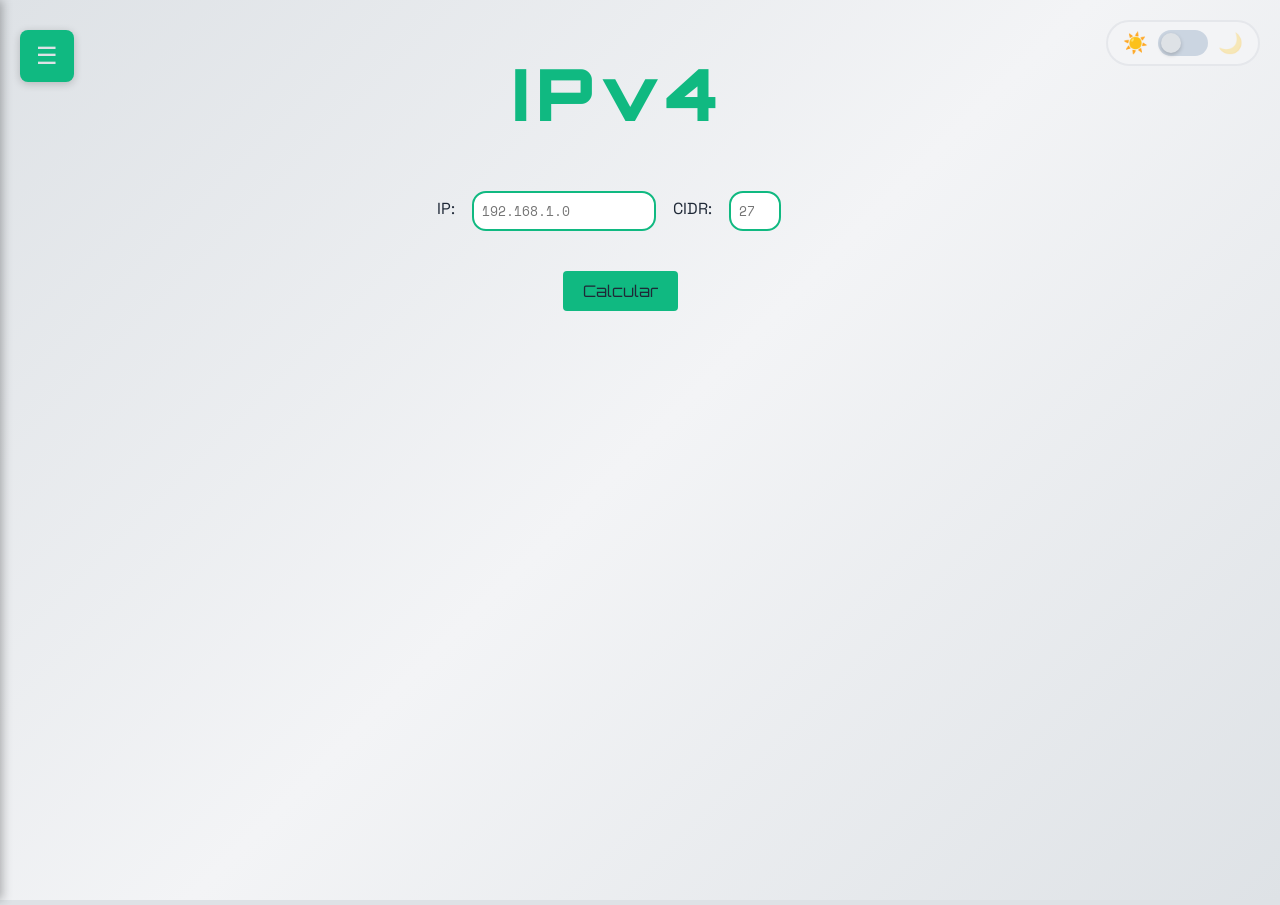
==== index.html @ efe21823 "feat: first commit | origin project" ====
<!DOCTYPE html>
<html lang="pt-BR">

<head>
    <meta charset="UTF-8">
    <meta name="viewport" content="width=device-width, initial-scale=1.0">
    <title>Calc Sub-Redes</title>

    <link rel="stylesheet" href="../css/main_page.css">
    <link rel="stylesheet" href="../css/menu.css">

    <link rel="preconnect" href="https://fonts.googleapis.com">
    <link rel="preconnect" href="https://fonts.gstatic.com" crossorigin>
    <link
        href="https://fonts.googleapis.com/css2?family=Space+Grotesk:wght@400;500;600;700&family=Space+Mono:wght@400;700&display=swap"
        rel="stylesheet">
</head>

<body>

    <button id="menu-toggle" class="menu-toggle">
        <span>☰</span>
    </button>

    <div class="theme-switch-container">
        <span class="theme-icon sun">☀️</span>
        <label class="switch">
            <input type="checkbox" id="theme-toggle">
            <span class="slider"></span>
        </label>
        <span class="theme-icon moon">🌙</span>
    </div>

    <nav id="sidebar" class="sidebar">
        <div class="sidebar-header">
            <h2 class="title-ipv4">
                <span class="ip-octet">CALC</span><span class="ip-dot">.</span><span class="ip-octet">SUB</span><span
                    class="ip-dot">.</span><span class="ip-octet">RE</span><span class="ip-dot">.</span><span
                    class="ip-octet">DES</span>
            </h2>
        </div>
        <ul class="menu-items">
            <li><a href="#" onclick="carregarPagina('calculo')"><span class="diamond"></span> Cálculo</a></li>
            <li><a href="#" onclick="carregarPagina('aprendizado')"><span class="diamond"></span> Aprendizado</a></li>
            <li><a href="#" onclick="carregarPagina('visualizacao')"><span class="diamond"></span> Visualização</a></li>
        </ul>

        <div class="flask-badge">
            <a href="https://flask.palletsprojects.com/" target="_blank" rel="noopener" aria-label="Built with Flask">

                <img src="https://upload.wikimedia.org/wikipedia/commons/3/3c/Flask_logo.svg" alt="Flask Logo">

                <span>Built with Flask</span>
            </a>
        </div>
    </nav>

    <div id="main-container" class="main-container">
        <iframe id="content-frame" src="pages/calculo.html"></iframe>
    </div>


    <script src="js/menu.js"></script>
    <script src="js/theme.js"></script>
</body>

</html>
---- css/main_page.css ----
:root {
    --bg-primary: #dee2e6;
    --bg-secondary: #f3f4f6;
    --title-primary: #ffffff;
    --text-primary: #1f2937;
    --text-secondary: #6b7280;
    --border-color: #e5e7eb;

    --color-accent: #10b981;
    --color-accent-hover: #059669;
    --color-accent-dark: #047857;
}

body {
    display: flex;
    flex-direction: column;
    align-items: center;
    min-height: 100vh;
    font-family: 'Space Grotesk', sans-serif;
    background-color: var(--bg-primary);
    color: var(--text-primary);
    margin: 0;
    padding: 0;
    transition: background-color 0.3s ease, color 0.3s ease;
}

body.dark-mode {
    --bg-primary: #0f172a;
    --bg-secondary: #1e293b;
    --title-primary: #e0e7ff;
    --text-primary: #f1f5f9;
    --text-secondary: #94a3b8;
    --border-color: #334155;
}

h1 {
    color: var(--color-accent);
    padding-right: 40px;
    font-family: 'Space Grotesk', sans-serif;
    font-weight: 700;
}

h2, h3 {
    color: var(--title-primary);
    padding-right: 40px;
    font-family: 'Space Grotesk', sans-serif;
    font-weight: 600;
}

.ip-display,
.result-table td, 
.card-valor,
input[type="text"],
input[type="number"] {
    font-family: 'Space Mono', monospace;
}

.input-dados {
    padding: 8px;
    border: 2px solid var(--color-accent);
    border-radius: 14px;
    margin: 5px;
}

.input-container {
    display: flex;
    flex-direction: row;
    align-items: flex-start;
    margin-bottom: 35px;
    padding-right: 70px;
    justify-content: center;
}

.fade-in-bottom {
	animation: fade-in-bottom 0.6s cubic-bezier(0.390, 0.575, 0.565, 1.000) both;
    text-align: center;
}

@keyframes fade-in-bottom {
  0% {
    transform: translateY(50px);
    opacity: 0;
  }
  100% {
    transform: translateY(0);
    opacity: 1;
  }
}

.ip-flow-background {
    position: fixed;
    top: 0;
    left: 0;
    width: 100%;
    height: 100%;
    z-index: -1;
    overflow: hidden;
    pointer-events: none;
    background: linear-gradient(135deg, var(--bg-primary) 0%, var(--bg-secondary) 50%, var(--bg-primary) 100%);
}

.ip-flutuante {
    position: absolute;
    font-family: 'Space Mono', monospace;
    font-size: 11px;
    color: var(--color-accent);
    opacity: 0;
    white-space: nowrap;
    animation: ip-drift linear infinite;
}

@keyframes ip-drift {
    0% {
        transform: translateX(-100px) rotate(0deg);
        opacity: 0;
    }
    10% {
        opacity: 0.6;
    }
    90% {
        opacity: 0.6;
    }
    100% {
        transform: translateX(calc(100vw + 100px)) rotate(5deg);
        opacity: 0;
    }
}

body.dark-mode .ip-flutuante {
    opacity: 0;
}

body.dark-mode .ip-flutuante {
    color: var(--color-accent);
}

body.dark-mode .ip-flow-background {
    background: linear-gradient(135deg, #0f172a 0%, #1e293b 50%, #0f172a 100%);
}

.title-glow-subtle {
    font-family: 'Orbitron', sans-serif;
    font-size: 72px;
    font-weight: 900;
    color: var(--color-accent);
    letter-spacing: 8px;
    animation: glow-subtle 4s ease-in-out infinite;
}

.visualizacao {
    font-size: 50px;
}

@keyframes glow-subtle {
    0%, 100% {
        text-shadow: 0 0 5px rgba(16, 185, 129, 0.5),
        0 0 10px rgba(16, 185, 129, 0.3);
    }
    50% {
        text-shadow: 0 0 15px rgba(16, 185, 129, 0.8),
        0 0 25px rgba(16, 185, 129, 0.5),
        0 0 35px rgba(16, 185, 129, 0.3);
    }
}

body.dark-mode .title-glow-subtle {
    color: var(--color-accent);
}

.label-container {
    padding: 12px;
}

.calc-button {
    background-color: var(--color-accent);
    color: var(--text-primary);
    padding: 10px 20px;
    margin-right: 40px;
    cursor: pointer;
    border: none;
    border-radius: 4px;
    font-family: 'Orbitron', monospace;
    font-size: 16px;
    transition: transform 0.2s, background-color 0.2s;
}

.calc-button:hover {
    background-color: var(--color-accent-hover);
    transform: scale(1.09);
}

.result-table {
    margin-top: 20px;
    margin-bottom: 20px;
    border-collapse: collapse;
    width: 80%;
    max-width: 600px;
    background-color: #37415137;
    text-align: center;
}

.cards-container {
    display: flex;
    justify-content: center;
    gap: 35px;
    margin: 30px 0;
    flex-wrap: wrap;
}

.card {
    background: linear-gradient(135deg, var(--color-accent) 0%, var(--color-accent-hover) 100%);
    color: var(--bg-primary);
    padding: 20px 30px;
    border-radius: 12px;
    box-shadow: 0 6px 6px rgba(0, 0, 0, 0.1);
    min-width: 200px;
    text-align: center;
    transition: transform 0,2s, box-shadow 0.2s;
    transition: transform 0.2s, background-color 0.2s;
    cursor: pointer;
}

.card:hover {
    transform: translateY(-5px);
    transform: scale(1.09);
    box-shadow: 0 18px 12px rgba(0, 0, 0, 0.2);
}

.card h3 {
    margin: 0 0 10px 0;
    font-size: 16px;
    font-weight: 600;
    text-align: end;
}

.card-valor {
    font-size: 32px;
    font-weight: bold;
    margin: 0;
}

th {
    background-color: var(--color-accent);
    color: var(--bg-primary);
    padding: 10px;
    text-align: center;
}

td {
    padding: 10px;
    border-bottom: 1px solid #4b5563;
}

tr:hover {
    background-color: #4b5563a3;
}

.mensagem-erro {
    display: none;
    background-color: #fee2e2;
    color: #991b1b;
    padding: 12px 20px;
    border-radius: 8px;
    border-left: 4px solid #dc2626;
    margin: 20px 0;
    font-weight: 400;
    max-width: 600px;
    line-height: 1.6;
}

.mensagem-erro strong {
    font-weight: 600;
}

.mensagem-erro em {
    font-style: italic;
    color: #7f1d1d;
}
---- css/menu.css ----
@import url('https://fonts.googleapis.com/css2?family=Orbitron:wght@700&display=swap');

body {
    margin: 0;
    padding: 0;
    overflow-x: hidden;
    font-family: 'Space Grotesk', sans-serif;
    background-color: var(--bg-primary);
    color: var(--text-primary);
    transition: background-color 0.3s ease, color 0.3s ease;
}

.menu-toggle {
    position: fixed;
    top: 30px;
    left: 20px;
    z-index: 1000;
    background-color: var(--color-accent);
    color: var(--bg-primary);
    border: none;
    border-radius: 8px;
    padding: 12px 16px;
    font-size: 24px;
    cursor: pointer;
    transition: background-color 0.3s, transform 0.2s, left 0.3s;
    box-shadow: 0 2px 8px rgba(0, 0, 0, 0.2);
}

.menu-toggle:hover {
    background-color: var(--color-accent-hover);
    transform: scale(1.05);
}

.menu-toggle.inside-menu {
    left: 190px;
    top: 30px;
    animation: rotate-center 0.8s ease-in-out both;
}

.sidebar {
    position: fixed;
    top: 0;
    left: 0;
    width: 250px;
    height: 100vh;
    background: linear-gradient(180deg, var(--text-primary) 0%, #111827 100%);
    color: var(--bg-primary);
    transform: translateX(-250px);
    transition: transform 0.3s ease;
    z-index: 999;
    box-shadow: 2px 0 10px rgba(0, 0, 0, 0.3);
    overflow-y: auto;
}

.sidebar.open {
    transform: translateX(0);
}

.sidebar-header {
    padding: 30px 20px;
    border-bottom: 1px solid #374151;
}

.sidebar-header h2 {
    margin: 0;
    font-size: 24px;
    color: var(--color-accent);
}

.title-ipv4 {
    font-family: 'Orbitron', sans-serif;
    font-size: 28px;
    font-weight: 700;
    color: var(--color-accent);
    letter-spacing: 2px;
    margin: 0;
}

.ip-octet {
    display: inline-block;
    animation: octet-fade 4s ease-in-out infinite;
}

.ip-octet:nth-child(1) {animation-delay: 0s;}
.ip-octet:nth-child(3) {animation-delay: 0.5s;}
.ip-octet:nth-child(5) {animation-delay: 1s;}
.ip-octet:nth-child(7) {animation-delay: 1.5s;}

.ip-dot {
    color: #3b82f6;
    margin: 0 3px;
}

@keyframes octet-fade {
    0%, 100% {
        opacity: 1;
        transform: translateY(0);
    }
    50% {
        opacity: 0.6;
        transform: translateY(-3px);
    }
}

.menu-items {
    list-style: none;
    padding: 0;
    margin: 20px 0;
}

.menu-items li {
    padding: 0;
}

.menu-items a {
    display: block;
    padding: 16px 20px;
    color: var(--border-color);
    text-decoration: none;
    font-size: 16px;
    transition: background-color 0.2s, padding-left 0.2s;
    border-left: 3px solid transparent;
}

.menu-items a:hover {
    background-color: #374151;
    color: #ffffff;
    padding-left: 30px;
    border-left-color: var(--color-accent);
}

.diamond {
    display: inline-block;
    width: 10px;
    height: 10px;
    background: var(--color-accent);
    transform: rotate(45deg);
    transition: all 0.4s cubic-bezier(0.68, -0.55, 0.265, 1.55);
    margin-right: 12px;
    vertical-align: middle;
}

.menu-items li:nth-child(1) .diamond {background: #10b981;}
.menu-items li:nth-child(2) .diamond {background: #3b82f6;}
.menu-items li:nth-child(3) .diamond {background: #f59e0b;}
.menu-items li:nth-child(4) .diamond {background: #8b5cf6;}

.menu-items a:hover .diamond {
    transform: rotate(225deg) scale(1.3);
    filter: brightness(1.3);
    box-shadow: 0 0 12px currentColor;
}

.main-container {
    margin-left: 0;
    transition: margin-left 0.3s ease;
    width: 100%;
    height: 100vh;
}

.main-container.shifted {
    margin-left: 250px;
}

#content-frame {
    width: 100%;
    height: 100%;
    border: none;
}

.theme-switch-container {
    display: flex;
    position: fixed;
    top: 20px;
    right: 20px;
    z-index: 1000;
    align-items: center;
    gap: 10px;
    background: var(--bg-secondary);
    padding: 8px 15px;
    border: 2px solid var(--border-color);
    border-radius: 50px;
    transition: all 0.3s ease;
}

.theme-icon {
    font-size: 20px;
    transition: opacity 0.3s ease;
}

body:not(.dark-mode) .theme-icon.moon {
    opacity: 0.3;
}

body.dark-mode .theme-icon.sun {
    opacity: 0.3;
}

.switch {
    display: inline-block;
    position: relative;
    width: 50px;
    height: 26px;
}

.switch input {
    opacity: 0;
    width: 0;
    height: 0;
}

.slider {
    position: absolute;
    cursor: pointer;
    top: 0;
    left: 0;
    right: 0;
    bottom: 0;
    background-color: #cbd5e1;
    transition: 0.3s;
    border-radius: 34px;
}

.slider:before {
    position: absolute;
    content: "";
    height: 20px;
    width: 20px;
    left: 3px;
    bottom: 3px;
    background-color: var(--bg-primary);
    transition: 0.3s;
    border-radius: 50%;
    box-shadow: 0 2px 4px rgba(0, 0, 0, 0.2);
}

input:checked + .slider {
    background-color: var(--color-accent);
}

input:checked + .slider:before {
    transform: translateX(24px);
}

.slider:hover {
    box-shadow: 0 0 8px rgba(16, 185, 129, 0.3);
}

.flask-badge {
    margin-top: auto; 
    padding: 16px 12px;
}

.flask-badge a {
    display: flex;
    align-items: center;
    gap: 10px;

    padding: 10px 12px;
    border-radius: 10px;

    background: rgba(255, 255, 255, 0.03);
    border: 1px solid rgba(0, 255, 170, 0.25);

    color: #cfeee4;
    font-size: 13px;
    font-weight: 500;
    text-decoration: none;

    transition: all 0.25s ease;
}

.flask-badge a:hover {
    background: rgba(0, 255, 170, 0.08);
    border-color: rgba(0, 255, 170, 0.6);
    color: #ffffff;
}

.flask-badge img {
    width: 38px;
    height: 18px;
    filter: invert(1);
    opacity: 0.85;
}
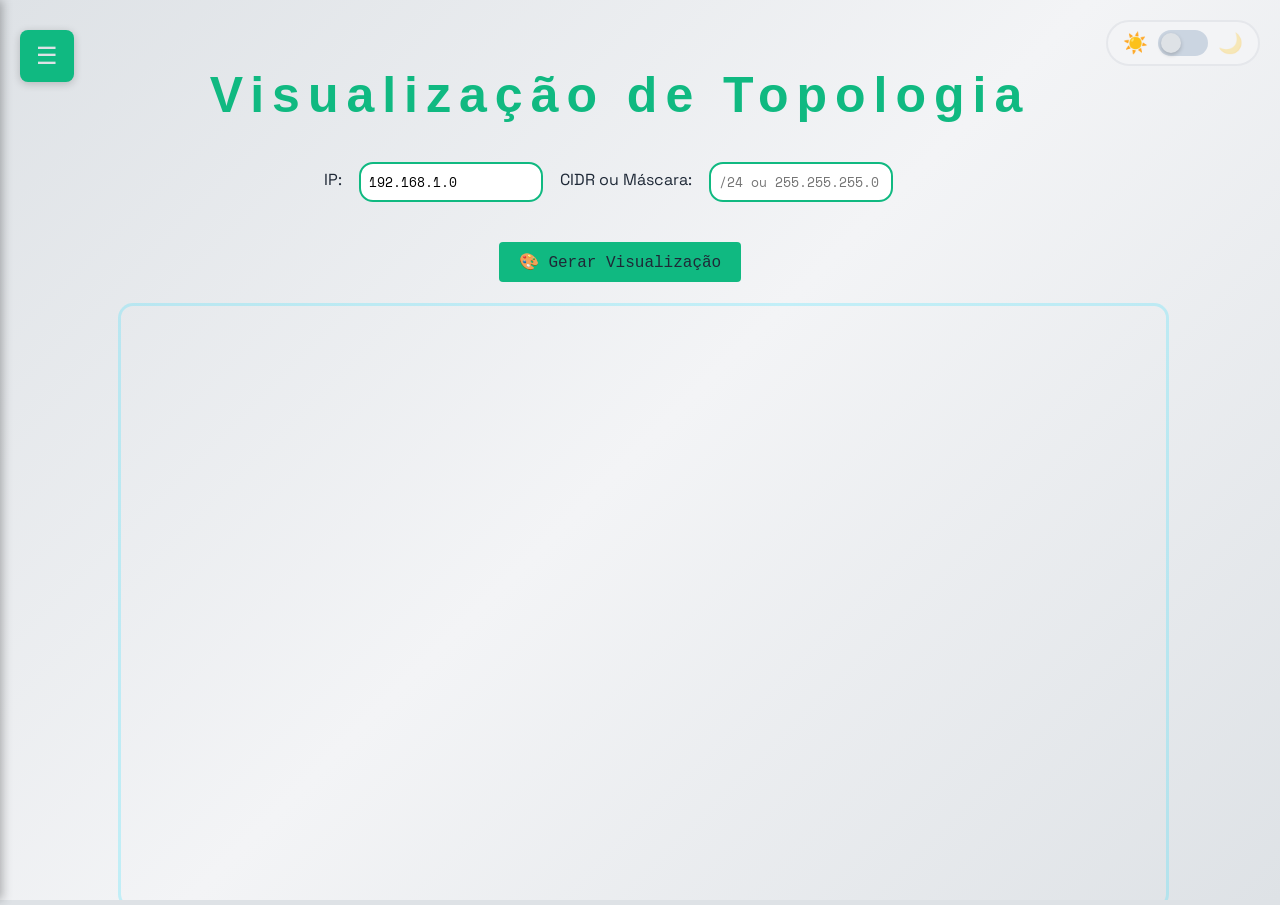
==== commit 718c0138: "refactor: changing the graphic representation to sub-nets" ====
--- a/index.html
+++ b/index.html
@@ -40,9 +40,9 @@
             </h2>
         </div>
         <ul class="menu-items">
+            <li><a href="#" onclick="carregarPagina('visualizacao')"><span class="diamond"></span> Visualização</a></li>
             <li><a href="#" onclick="carregarPagina('calculo')"><span class="diamond"></span> Cálculo</a></li>
             <li><a href="#" onclick="carregarPagina('aprendizado')"><span class="diamond"></span> Aprendizado</a></li>
-            <li><a href="#" onclick="carregarPagina('visualizacao')"><span class="diamond"></span> Visualização</a></li>
         </ul>
 
         <div class="flask-badge">
@@ -56,7 +56,7 @@
     </nav>
 
     <div id="main-container" class="main-container">
-        <iframe id="content-frame" src="pages/calculo.html"></iframe>
+        <iframe id="content-frame" src="pages/visualizacao.html"></iframe>
     </div>
 
 
--- a/css/main_page.css
+++ b/css/main_page.css
@@ -190,13 +190,20 @@
 }
 
 .result-table {
-    margin-top: 20px;
+    margin-top: 20px auto;
     margin-bottom: 20px;
     border-collapse: collapse;
-    width: 80%;
-    max-width: 600px;
+    width: fit-content;
+    max-width: 95%;
+    min-width: 80%;
     background-color: #37415137;
     text-align: center;
+}
+
+.result-table th, .result-table td {
+    white-space: nowrap;
+    border: 1px solid #4a5568;
+    padding: 12px 15px;
 }
 
 .cards-container {
@@ -275,4 +282,54 @@
 .mensagem-erro em {
     font-style: italic;
     color: #7f1d1d;
+}
+
+.result-table td {
+    position: relative;
+    cursor: help; 
+}
+
+.tooltip-text {
+    visibility: hidden;
+    width: 220px;
+    background-color: #333333; 
+    color: #ffffff; 
+    text-align: center;
+    border-radius: 6px;
+    padding: 10px;
+    position: absolute;
+    z-index: 10;
+    bottom: 125%; 
+    left: 50%; 
+    margin-left: -110px;
+    opacity: 0;
+    transition: opacity 0.3s;
+    box-shadow: 0 0 10px rgba(0, 255, 150, 0.2);
+    border: 1px solid #00ff96;
+    font-size: 0.85rem;
+    font-family: 'Space Mono', monospace;
+    pointer-events: none;
+}
+
+.result-table td:hover {
+    box-shadow: inset 0 0 15px rgba(0, 255, 150, 0.3);
+    background-color: rgba(0, 255, 150, 0.05);
+    z-index: 2;
+    border-color: #00ff96;
+}
+
+.tooltip-text::after {
+    content: "";
+    position: absolute;
+    top: 100%;
+    left: 50%;
+    margin-left: -5px;
+    border-width: 5px;
+    border-style: solid;
+    border-color: #333333 transparent transparent transparent;
+}
+
+.result-table td:hover .tooltip-text {
+    visibility: visible;
+    opacity: 1;
 }
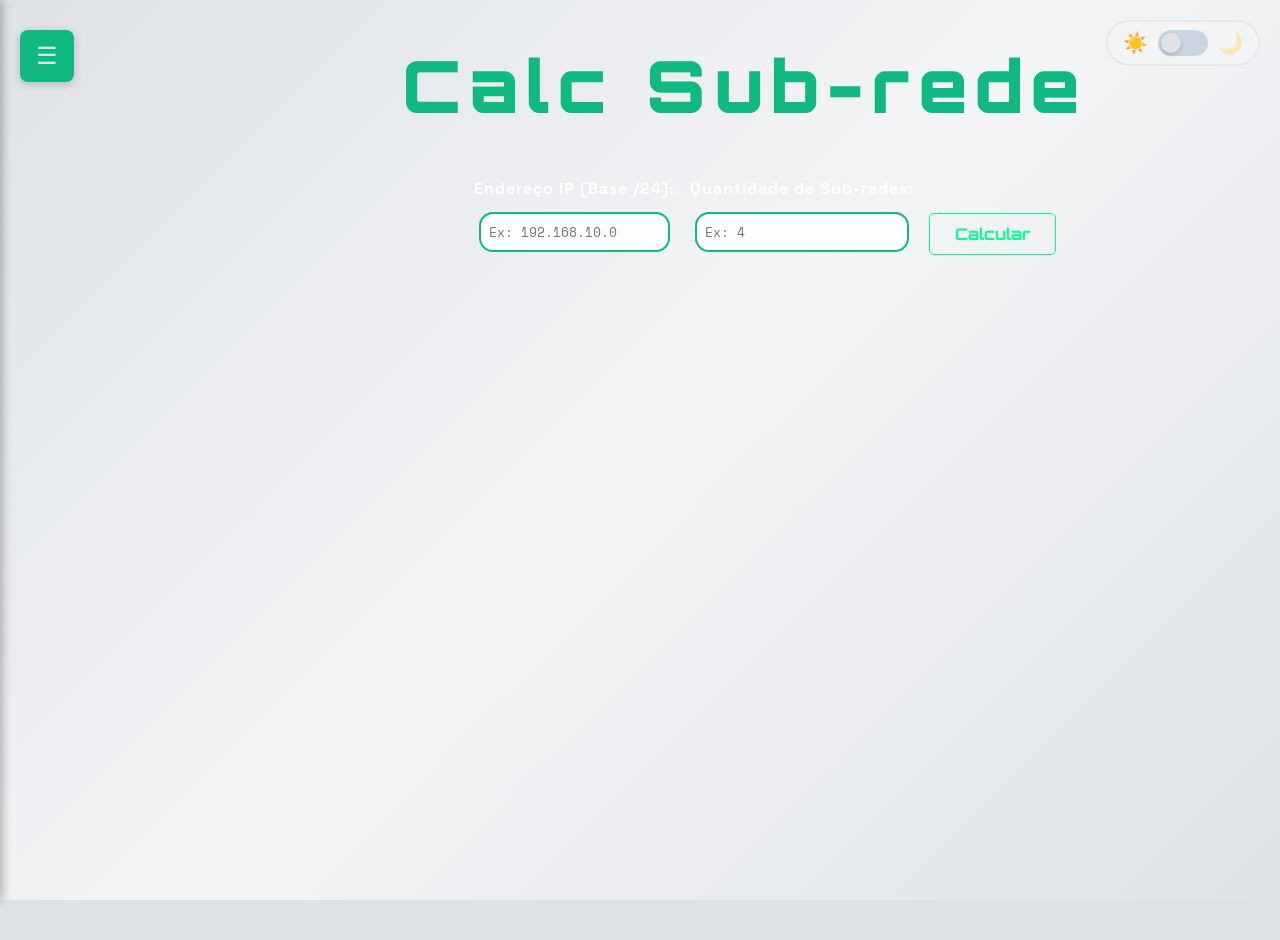
==== commit cf029888: "Finalização do calc-subrede" ====
--- a/index.html
+++ b/index.html
@@ -6,14 +6,30 @@
     <meta name="viewport" content="width=device-width, initial-scale=1.0">
     <title>Calc Sub-Redes</title>
 
-    <link rel="stylesheet" href="../css/main_page.css">
-    <link rel="stylesheet" href="../css/menu.css">
+    <link rel="stylesheet" href="css/main_page.css">
+    <link rel="stylesheet" href="css/menu.css">
 
     <link rel="preconnect" href="https://fonts.googleapis.com">
     <link rel="preconnect" href="https://fonts.gstatic.com" crossorigin>
-    <link
-        href="https://fonts.googleapis.com/css2?family=Space+Grotesk:wght@400;500;600;700&family=Space+Mono:wght@400;700&display=swap"
-        rel="stylesheet">
+    <link href="https://fonts.googleapis.com/css2?family=Space+Grotesk:wght@400;500;600;700&family=Space+Mono:wght@400;700&family=Orbitron:wght@700&display=swap" rel="stylesheet">
+    
+    <style>
+        /* Ajuste do container principal para receber a calculadora */
+        .main-container {
+            padding: 20px;
+            margin-left: 250px; /* Espaço para o menu lateral */
+            transition: margin-left 0.3s;
+            width: calc(100% - 250px);
+        }
+        
+        /* Em telas menores (celular), o menu some e o conteúdo ocupa tudo */
+        @media (max-width: 768px) {
+            .main-container {
+                margin-left: 0;
+                width: 100%;
+            }
+        }
+    </style>
 </head>
 
 <body>
@@ -40,28 +56,68 @@
             </h2>
         </div>
         <ul class="menu-items">
-            <li><a href="#" onclick="carregarPagina('visualizacao')"><span class="diamond"></span> Visualização</a></li>
-            <li><a href="#" onclick="carregarPagina('calculo')"><span class="diamond"></span> Cálculo</a></li>
-            <li><a href="#" onclick="carregarPagina('aprendizado')"><span class="diamond"></span> Aprendizado</a></li>
-        </ul>
+    <li>
+        <a href="index.html" class="active">
+            <span class="diamond"></span> Cálculo
+        </a>
+    </li>
+    
+    <li>
+        <a href="pages/aprendizado.html">
+            <span class="diamond"></span> Aprendizado
+        </a>
+    </li>
+</ul>
 
         <div class="flask-badge">
             <a href="https://flask.palletsprojects.com/" target="_blank" rel="noopener" aria-label="Built with Flask">
-
                 <img src="https://upload.wikimedia.org/wikipedia/commons/3/3c/Flask_logo.svg" alt="Flask Logo">
-
                 <span>Built with Flask</span>
             </a>
         </div>
     </nav>
 
     <div id="main-container" class="main-container">
-        <iframe id="content-frame" src="pages/visualizacao.html"></iframe>
+        
+        <div class="ip-flow-background" id="ipFlowBg"></div>
+
+        <div class="fade-in-bottom">
+            <h1 class="title-glow-subtle" style="text-align: center; margin-top: 20px;">Calc Sub-rede</h1>
+
+            <div class="input-row-container" style="justify-content: center; margin-top: 30px;">
+                <div class="input-group">
+                    <label>Endereço IP (Base /24):</label>
+                    <input class="input-dados" type="text" id="ip" placeholder="Ex: 192.168.10.0" autocomplete="off">
+                </div>
+
+                <div class="input-group">
+                    <label>Quantidade de Sub-redes:</label>
+                    <input class="input-dados" type="number" id="qtd" placeholder="Ex: 4" min="1">
+                </div>
+
+                <button class="calc-button-side" onclick="calcularSubredes()">Calcular</button>
+            </div>
+        </div>
+
+        <div class="mensagem-erro fade-in-bottom" id="mensagem-erro" style="text-align: center; margin: 20px auto;"></div>
+
+        <div id="visualizacao-container" style="display:none; margin-top: 30px;">
+            <h2 style="text-align:center; color:#00ff96; font-family: 'Orbitron', sans-serif; letter-spacing: 2px;">Topologia da Rede</h2>
+            <div id="mynetwork" style="width: 95%; max-width: 1200px; height: 550px; margin: 20px auto; background-color: rgba(255, 255, 255, 0.02); border: 2px solid rgba(0, 217, 255, 0.2); border-radius: 15px;"></div>
+        </div>
+
+        <div id="titulo-tabela-container" style="display:none; text-align:center; margin-top: 40px; margin-bottom: 10px;">
+             <h2 style="color:#00ff96; font-family: 'Orbitron', sans-serif; letter-spacing: 2px;">Tabela de Sub-rede</h2>
+        </div>
+
+        <div id="resultado"></div>
+
     </div>
-
 
     <script src="js/menu.js"></script>
     <script src="js/theme.js"></script>
+    <script type="text/javascript" src="https://unpkg.com/vis-network/standalone/umd/vis-network.min.js"></script>
+    <script src="js/calculo.js"></script>
 </body>
 
 </html>
--- a/css/main_page.css
+++ b/css/main_page.css
@@ -332,4 +332,148 @@
 .result-table td:hover .tooltip-text {
     visibility: visible;
     opacity: 1;
+}
+
+.input-row-container {
+    display: flex;
+    justify-content: center;
+    align-items: flex-end; /* Alinha o botão com a base dos inputs */
+    gap: 15px;
+    margin-bottom: 20px;
+    flex-wrap: wrap;
+}
+
+.input-group {
+    display: flex;
+    flex-direction: column;
+    text-align: left;
+}
+
+.input-group label {
+    margin-bottom: 5px;
+    color: #fff;
+    font-weight: bold;
+}
+
+.calc-button-side {
+    background: transparent;
+    color: #00ff96;
+    border: 1px solid #00ff96;
+    padding: 10px 20px;
+    font-size: 1rem;
+    cursor: pointer;
+    transition: 0.3s;
+    height: 42px; /* Altura para bater com o input */
+    border-radius: 5px;
+}
+
+.calc-button-side:hover {
+    background: #00ff96;
+    color: #000;
+    box-shadow: 0 0 15px #00ff96;
+}
+
+.input-row-container {
+    display: flex;
+    justify-content: center;
+    align-items: flex-end; /* Alinha o botão com a parte de baixo dos inputs */
+    gap: 15px; /* Espaço entre os itens */
+    margin-bottom: 20px;
+    flex-wrap: wrap; /* Permite quebrar linha em celular */
+}
+
+.input-group {
+    display: flex;
+    flex-direction: column;
+    text-align: left;
+}
+
+.input-group label {
+    margin-bottom: 8px;
+    color: #fff;
+    font-weight: bold;
+    font-family: 'Space Grotesk', sans-serif;
+    letter-spacing: 1px;
+}
+
+/* Estilo específico para o botão lateral */
+.calc-button-side {
+    background: transparent;
+    color: #00ff96;
+    border: 1px solid #00ff96;
+    padding: 0 25px; /* Largura interna */
+    font-size: 1rem;
+    font-weight: bold;
+    cursor: pointer;
+    transition: all 0.3s ease;
+    height: 42px; /* Altura fixa para bater exatamente com a altura do input */
+    border-radius: 5px;
+    font-family: 'Orbitron', sans-serif;
+    margin-bottom: 2px; /* Ajuste fino de alinhamento */
+}
+
+.calc-button-side:hover {
+    background: #00ff96;
+    color: #000;
+    box-shadow: 0 0 15px #00ff96;
+    transform: translateY(-2px);
+}
+
+/* Ajuste na Tabela para ficar centralizada e bonita */
+.result-table {
+    margin: 0 auto; /* Centraliza a tabela */
+    border-collapse: collapse;
+    width: 90%;
+    max-width: 1200px;
+    color: #fff;
+    margin-bottom: 50px;
+}
+
+.result-table th {
+    background-color: #00ff96;
+    color: #000;
+    padding: 12px;
+    font-family: 'Space Grotesk', sans-serif;
+}
+
+.result-table td {
+    border: 1px solid #333;
+    padding: 10px;
+    text-align: center;
+    font-family: 'Space Mono', monospace;
+}
+
+.class-info-box {
+    text-align: center;
+    margin: 20px auto;
+    padding: 15px;
+    width: fit-content; 
+    min-width: 200px;
+    background: rgba(0, 255, 150, 0.1);
+    border: 1px solid #00ff96;
+    border-radius: 10px;
+    color: #fff;
+    font-family: 'Orbitron', sans-serif;
+    animation: fadeIn 0.5s ease-in;
+    box-shadow: 0 0 15px rgba(0, 255, 150, 0.1);
+}
+
+.class-info-box strong {
+    color: #00ff96;
+    font-size: 1.2rem;
+}
+.th-link {
+    cursor: pointer;
+    transition: background-color 0.3s, color 0.3s;
+    position: relative;
+}
+
+.th-link:hover {
+    background-color: #00ff96 !important; /* Inverte a cor */
+    color: #000 !important;
+}
+
+.th-link:hover span {
+    display: inline-block;
+    transform: scale(1.2); /* Aumenta o ícone de link levemente */
 }
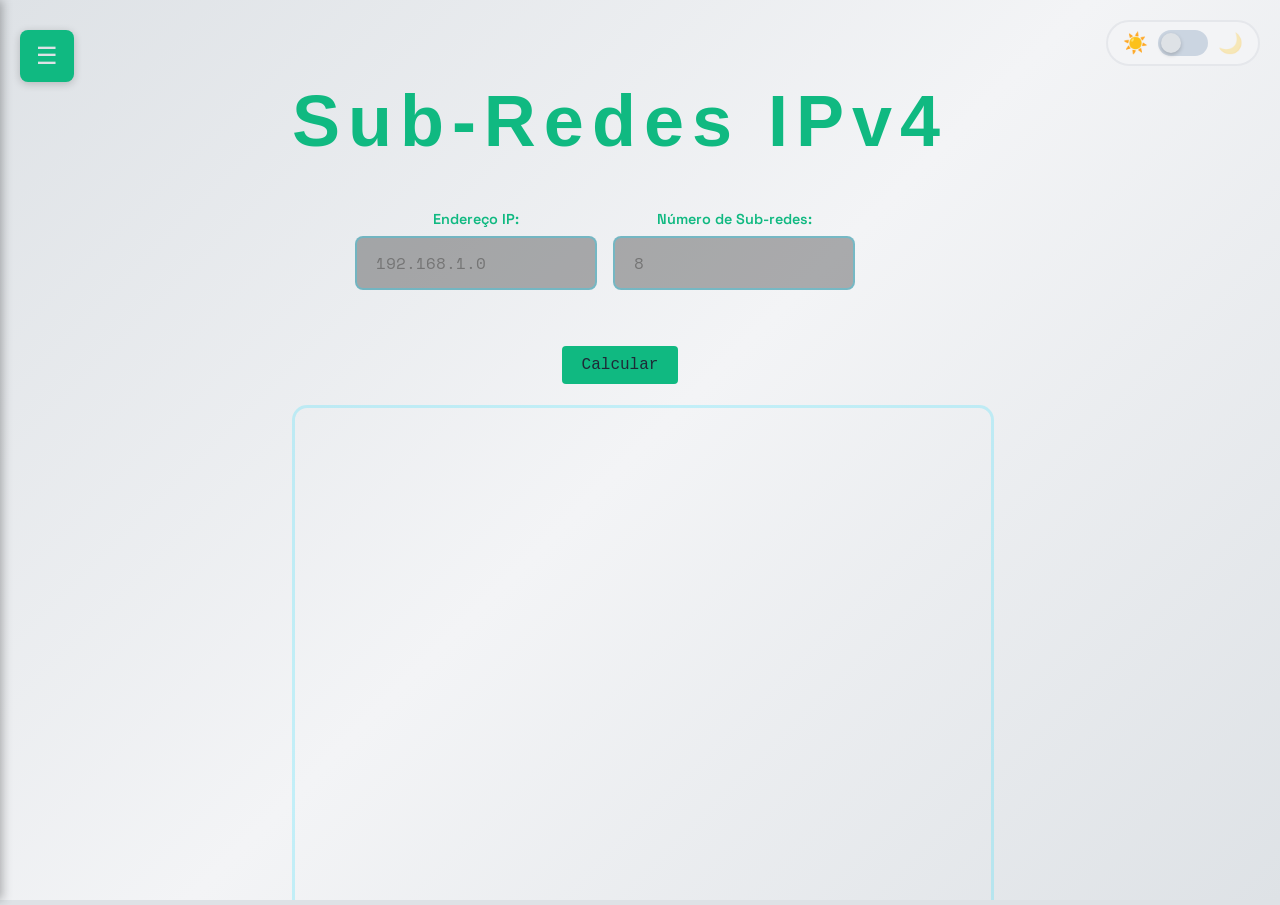
==== commit 46935640: "fix/refactor: Resolving merge conflits and calculator tab" ====
--- a/index.html
+++ b/index.html
@@ -6,30 +6,14 @@
     <meta name="viewport" content="width=device-width, initial-scale=1.0">
     <title>Calc Sub-Redes</title>
 
-    <link rel="stylesheet" href="css/main_page.css">
-    <link rel="stylesheet" href="css/menu.css">
+    <link rel="stylesheet" href="../css/main_page.css">
+    <link rel="stylesheet" href="../css/menu.css">
 
     <link rel="preconnect" href="https://fonts.googleapis.com">
     <link rel="preconnect" href="https://fonts.gstatic.com" crossorigin>
-    <link href="https://fonts.googleapis.com/css2?family=Space+Grotesk:wght@400;500;600;700&family=Space+Mono:wght@400;700&family=Orbitron:wght@700&display=swap" rel="stylesheet">
-    
-    <style>
-        /* Ajuste do container principal para receber a calculadora */
-        .main-container {
-            padding: 20px;
-            margin-left: 250px; /* Espaço para o menu lateral */
-            transition: margin-left 0.3s;
-            width: calc(100% - 250px);
-        }
-        
-        /* Em telas menores (celular), o menu some e o conteúdo ocupa tudo */
-        @media (max-width: 768px) {
-            .main-container {
-                margin-left: 0;
-                width: 100%;
-            }
-        }
-    </style>
+    <link
+        href="https://fonts.googleapis.com/css2?family=Space+Grotesk:wght@400;500;600;700&family=Space+Mono:wght@400;700&display=swap"
+        rel="stylesheet">
 </head>
 
 <body>
@@ -56,68 +40,27 @@
             </h2>
         </div>
         <ul class="menu-items">
-    <li>
-        <a href="index.html" class="active">
-            <span class="diamond"></span> Cálculo
-        </a>
-    </li>
-    
-    <li>
-        <a href="pages/aprendizado.html">
-            <span class="diamond"></span> Aprendizado
-        </a>
-    </li>
-</ul>
+            <li><a href="#" onclick="carregarPagina('sub-redes')"><span class="diamond"></span> Cálculo de Sub-Rede</a></li>
+            <li><a href="#" onclick="carregarPagina('aprendizado')"><span class="diamond"></span> Aprendizado</a></li>
+        </ul>
 
         <div class="flask-badge">
             <a href="https://flask.palletsprojects.com/" target="_blank" rel="noopener" aria-label="Built with Flask">
+
                 <img src="https://upload.wikimedia.org/wikipedia/commons/3/3c/Flask_logo.svg" alt="Flask Logo">
+
                 <span>Built with Flask</span>
             </a>
         </div>
     </nav>
 
     <div id="main-container" class="main-container">
-        
-        <div class="ip-flow-background" id="ipFlowBg"></div>
+        <iframe id="content-frame" src="pages/sub-redes.html"></iframe>
+    </div>
 
-        <div class="fade-in-bottom">
-            <h1 class="title-glow-subtle" style="text-align: center; margin-top: 20px;">Calc Sub-rede</h1>
-
-            <div class="input-row-container" style="justify-content: center; margin-top: 30px;">
-                <div class="input-group">
-                    <label>Endereço IP (Base /24):</label>
-                    <input class="input-dados" type="text" id="ip" placeholder="Ex: 192.168.10.0" autocomplete="off">
-                </div>
-
-                <div class="input-group">
-                    <label>Quantidade de Sub-redes:</label>
-                    <input class="input-dados" type="number" id="qtd" placeholder="Ex: 4" min="1">
-                </div>
-
-                <button class="calc-button-side" onclick="calcularSubredes()">Calcular</button>
-            </div>
-        </div>
-
-        <div class="mensagem-erro fade-in-bottom" id="mensagem-erro" style="text-align: center; margin: 20px auto;"></div>
-
-        <div id="visualizacao-container" style="display:none; margin-top: 30px;">
-            <h2 style="text-align:center; color:#00ff96; font-family: 'Orbitron', sans-serif; letter-spacing: 2px;">Topologia da Rede</h2>
-            <div id="mynetwork" style="width: 95%; max-width: 1200px; height: 550px; margin: 20px auto; background-color: rgba(255, 255, 255, 0.02); border: 2px solid rgba(0, 217, 255, 0.2); border-radius: 15px;"></div>
-        </div>
-
-        <div id="titulo-tabela-container" style="display:none; text-align:center; margin-top: 40px; margin-bottom: 10px;">
-             <h2 style="color:#00ff96; font-family: 'Orbitron', sans-serif; letter-spacing: 2px;">Tabela de Sub-rede</h2>
-        </div>
-
-        <div id="resultado"></div>
-
-    </div>
 
     <script src="js/menu.js"></script>
     <script src="js/theme.js"></script>
-    <script type="text/javascript" src="https://unpkg.com/vis-network/standalone/umd/vis-network.min.js"></script>
-    <script src="js/calculo.js"></script>
 </body>
 
 </html>
--- a/css/main_page.css
+++ b/css/main_page.css
@@ -1,79 +1,82 @@
 :root {
-    --bg-primary: #dee2e6;
-    --bg-secondary: #f3f4f6;
-    --title-primary: #ffffff;
-    --text-primary: #1f2937;
-    --text-secondary: #6b7280;
-    --border-color: #e5e7eb;
-
-    --color-accent: #10b981;
-    --color-accent-hover: #059669;
-    --color-accent-dark: #047857;
+  --bg-primary: #dee2e6;
+  --bg-secondary: #f3f4f6;
+  --title-primary: #ffffff;
+  --text-primary: #1f2937;
+  --text-secondary: #6b7280;
+  --border-color: #e5e7eb;
+
+  --color-accent: #10b981;
+  --color-accent-hover: #059669;
+  --color-accent-dark: #047857;
 }
 
 body {
-    display: flex;
-    flex-direction: column;
-    align-items: center;
-    min-height: 100vh;
-    font-family: 'Space Grotesk', sans-serif;
-    background-color: var(--bg-primary);
-    color: var(--text-primary);
-    margin: 0;
-    padding: 0;
-    transition: background-color 0.3s ease, color 0.3s ease;
+  display: flex;
+  flex-direction: column;
+  align-items: center;
+  min-height: 100vh;
+  font-family: "Space Grotesk", sans-serif;
+  background-color: var(--bg-primary);
+  color: var(--text-primary);
+  margin: 0;
+  padding: 0;
+  transition:
+    background-color 0.3s ease,
+    color 0.3s ease;
 }
 
 body.dark-mode {
-    --bg-primary: #0f172a;
-    --bg-secondary: #1e293b;
-    --title-primary: #e0e7ff;
-    --text-primary: #f1f5f9;
-    --text-secondary: #94a3b8;
-    --border-color: #334155;
+  --bg-primary: #0f172a;
+  --bg-secondary: #1e293b;
+  --title-primary: #e0e7ff;
+  --text-primary: #f1f5f9;
+  --text-secondary: #94a3b8;
+  --border-color: #334155;
 }
 
 h1 {
-    color: var(--color-accent);
-    padding-right: 40px;
-    font-family: 'Space Grotesk', sans-serif;
-    font-weight: 700;
-}
-
-h2, h3 {
-    color: var(--title-primary);
-    padding-right: 40px;
-    font-family: 'Space Grotesk', sans-serif;
-    font-weight: 600;
+  color: var(--color-accent);
+  padding-right: 40px;
+  font-family: "Space Grotesk", sans-serif;
+  font-weight: 700;
+}
+
+h2,
+h3 {
+  color: var(--title-primary);
+  padding-right: 40px;
+  font-family: "Space Grotesk", sans-serif;
+  font-weight: 600;
 }
 
 .ip-display,
-.result-table td, 
+.result-table td,
 .card-valor,
 input[type="text"],
 input[type="number"] {
-    font-family: 'Space Mono', monospace;
+  font-family: "Space Mono", monospace;
 }
 
 .input-dados {
-    padding: 8px;
-    border: 2px solid var(--color-accent);
-    border-radius: 14px;
-    margin: 5px;
+  padding: 8px;
+  border: 2px solid var(--color-accent);
+  border-radius: 14px;
+  margin: 5px;
 }
 
 .input-container {
-    display: flex;
-    flex-direction: row;
-    align-items: flex-start;
-    margin-bottom: 35px;
-    padding-right: 70px;
-    justify-content: center;
+  display: flex;
+  flex-direction: row;
+  align-items: flex-start;
+  margin-bottom: 35px;
+  padding-right: 70px;
+  justify-content: center;
 }
 
 .fade-in-bottom {
-	animation: fade-in-bottom 0.6s cubic-bezier(0.390, 0.575, 0.565, 1.000) both;
-    text-align: center;
+  animation: fade-in-bottom 0.6s cubic-bezier(0.39, 0.575, 0.565, 1) both;
+  text-align: center;
 }
 
 @keyframes fade-in-bottom {
@@ -88,392 +91,412 @@
 }
 
 .ip-flow-background {
-    position: fixed;
-    top: 0;
-    left: 0;
-    width: 100%;
-    height: 100%;
-    z-index: -1;
-    overflow: hidden;
-    pointer-events: none;
-    background: linear-gradient(135deg, var(--bg-primary) 0%, var(--bg-secondary) 50%, var(--bg-primary) 100%);
+  position: fixed;
+  top: 0;
+  left: 0;
+  width: 100%;
+  height: 100%;
+  z-index: -1;
+  overflow: hidden;
+  pointer-events: none;
+  background: linear-gradient(
+    135deg,
+    var(--bg-primary) 0%,
+    var(--bg-secondary) 50%,
+    var(--bg-primary) 100%
+  );
 }
 
 .ip-flutuante {
-    position: absolute;
-    font-family: 'Space Mono', monospace;
-    font-size: 11px;
-    color: var(--color-accent);
+  position: absolute;
+  font-family: "Space Mono", monospace;
+  font-size: 11px;
+  color: var(--color-accent);
+  opacity: 0;
+  white-space: nowrap;
+  animation: ip-drift linear infinite;
+}
+
+@keyframes ip-drift {
+  0% {
+    transform: translateX(-100px) rotate(0deg);
     opacity: 0;
-    white-space: nowrap;
-    animation: ip-drift linear infinite;
-}
-
-@keyframes ip-drift {
-    0% {
-        transform: translateX(-100px) rotate(0deg);
-        opacity: 0;
-    }
-    10% {
-        opacity: 0.6;
-    }
-    90% {
-        opacity: 0.6;
-    }
-    100% {
-        transform: translateX(calc(100vw + 100px)) rotate(5deg);
-        opacity: 0;
-    }
+  }
+  10% {
+    opacity: 0.6;
+  }
+  90% {
+    opacity: 0.6;
+  }
+  100% {
+    transform: translateX(calc(100vw + 100px)) rotate(5deg);
+    opacity: 0;
+  }
 }
 
 body.dark-mode .ip-flutuante {
-    opacity: 0;
+  opacity: 0;
 }
 
 body.dark-mode .ip-flutuante {
-    color: var(--color-accent);
+  color: var(--color-accent);
 }
 
 body.dark-mode .ip-flow-background {
-    background: linear-gradient(135deg, #0f172a 0%, #1e293b 50%, #0f172a 100%);
+  background: linear-gradient(135deg, #0f172a 0%, #1e293b 50%, #0f172a 100%);
 }
 
 .title-glow-subtle {
-    font-family: 'Orbitron', sans-serif;
-    font-size: 72px;
-    font-weight: 900;
-    color: var(--color-accent);
-    letter-spacing: 8px;
-    animation: glow-subtle 4s ease-in-out infinite;
+  font-family: "Orbitron", sans-serif;
+  font-size: 72px;
+  font-weight: 900;
+  color: var(--color-accent);
+  letter-spacing: 8px;
+  animation: glow-subtle 4s ease-in-out infinite;
 }
 
 .visualizacao {
-    font-size: 50px;
+  font-size: 50px;
 }
 
 @keyframes glow-subtle {
-    0%, 100% {
-        text-shadow: 0 0 5px rgba(16, 185, 129, 0.5),
-        0 0 10px rgba(16, 185, 129, 0.3);
-    }
-    50% {
-        text-shadow: 0 0 15px rgba(16, 185, 129, 0.8),
-        0 0 25px rgba(16, 185, 129, 0.5),
-        0 0 35px rgba(16, 185, 129, 0.3);
-    }
+  0%,
+  100% {
+    text-shadow:
+      0 0 5px rgba(16, 185, 129, 0.5),
+      0 0 10px rgba(16, 185, 129, 0.3);
+  }
+  50% {
+    text-shadow:
+      0 0 15px rgba(16, 185, 129, 0.8),
+      0 0 25px rgba(16, 185, 129, 0.5),
+      0 0 35px rgba(16, 185, 129, 0.3);
+  }
 }
 
 body.dark-mode .title-glow-subtle {
-    color: var(--color-accent);
+  color: var(--color-accent);
 }
 
 .label-container {
-    padding: 12px;
+  padding: 12px;
 }
 
 .calc-button {
-    background-color: var(--color-accent);
-    color: var(--text-primary);
-    padding: 10px 20px;
-    margin-right: 40px;
-    cursor: pointer;
-    border: none;
-    border-radius: 4px;
-    font-family: 'Orbitron', monospace;
-    font-size: 16px;
-    transition: transform 0.2s, background-color 0.2s;
+  background-color: var(--color-accent);
+  color: var(--text-primary);
+  padding: 10px 20px;
+  margin-right: 40px;
+  cursor: pointer;
+  border: none;
+  border-radius: 4px;
+  font-family: "Orbitron", monospace;
+  font-size: 16px;
+  transition:
+    transform 0.2s,
+    background-color 0.2s;
 }
 
 .calc-button:hover {
-    background-color: var(--color-accent-hover);
-    transform: scale(1.09);
+  background-color: var(--color-accent-hover);
+  transform: scale(1.09);
 }
 
 .result-table {
-    margin-top: 20px auto;
-    margin-bottom: 20px;
-    border-collapse: collapse;
-    width: fit-content;
-    max-width: 95%;
-    min-width: 80%;
-    background-color: #37415137;
-    text-align: center;
-}
-
-.result-table th, .result-table td {
-    white-space: nowrap;
-    border: 1px solid #4a5568;
-    padding: 12px 15px;
+  margin-top: 20px auto;
+  margin-bottom: 20px;
+  border-collapse: collapse;
+  width: fit-content;
+  max-width: 95%;
+  min-width: 80%;
+  background-color: #37415137;
+  text-align: center;
+}
+
+.result-table th,
+.result-table td {
+  white-space: nowrap;
+  border: 1px solid #4a5568;
+  padding: 12px 15px;
 }
 
 .cards-container {
-    display: flex;
-    justify-content: center;
-    gap: 35px;
-    margin: 30px 0;
-    flex-wrap: wrap;
+  display: flex;
+  justify-content: center;
+  gap: 35px;
+  margin: 30px 0;
+  flex-wrap: wrap;
 }
 
 .card {
-    background: linear-gradient(135deg, var(--color-accent) 0%, var(--color-accent-hover) 100%);
-    color: var(--bg-primary);
-    padding: 20px 30px;
-    border-radius: 12px;
-    box-shadow: 0 6px 6px rgba(0, 0, 0, 0.1);
-    min-width: 200px;
-    text-align: center;
-    transition: transform 0,2s, box-shadow 0.2s;
-    transition: transform 0.2s, background-color 0.2s;
-    cursor: pointer;
+  background: linear-gradient(
+    135deg,
+    var(--color-accent) 0%,
+    var(--color-accent-hover) 100%
+  );
+  color: var(--bg-primary);
+  padding: 20px 30px;
+  border-radius: 12px;
+  box-shadow: 0 6px 6px rgba(0, 0, 0, 0.1);
+  min-width: 200px;
+  text-align: center;
+  transition:
+    transform 0,
+    2s,
+    box-shadow 0.2s;
+  transition:
+    transform 0.2s,
+    background-color 0.2s;
+  cursor: pointer;
 }
 
 .card:hover {
-    transform: translateY(-5px);
-    transform: scale(1.09);
-    box-shadow: 0 18px 12px rgba(0, 0, 0, 0.2);
+  transform: translateY(-5px);
+  transform: scale(1.09);
+  box-shadow: 0 18px 12px rgba(0, 0, 0, 0.2);
 }
 
 .card h3 {
-    margin: 0 0 10px 0;
-    font-size: 16px;
-    font-weight: 600;
-    text-align: end;
+  margin: 0 0 10px 0;
+  font-size: 16px;
+  font-weight: 600;
+  text-align: end;
 }
 
 .card-valor {
-    font-size: 32px;
-    font-weight: bold;
-    margin: 0;
+  font-size: 32px;
+  font-weight: bold;
+  margin: 0;
 }
 
 th {
-    background-color: var(--color-accent);
-    color: var(--bg-primary);
-    padding: 10px;
-    text-align: center;
+  background-color: var(--color-accent);
+  color: var(--bg-primary);
+  padding: 10px;
+  text-align: center;
 }
 
 td {
-    padding: 10px;
-    border-bottom: 1px solid #4b5563;
+  padding: 10px;
+  border-bottom: 1px solid #4b5563;
 }
 
 tr:hover {
-    background-color: #4b5563a3;
+  background-color: #4b5563a3;
 }
 
 .mensagem-erro {
-    display: none;
-    background-color: #fee2e2;
-    color: #991b1b;
-    padding: 12px 20px;
-    border-radius: 8px;
-    border-left: 4px solid #dc2626;
-    margin: 20px 0;
-    font-weight: 400;
-    max-width: 600px;
-    line-height: 1.6;
+  display: none;
+  background-color: #fee2e2;
+  color: #991b1b;
+  padding: 12px 20px;
+  border-radius: 8px;
+  border-left: 4px solid #dc2626;
+  margin: 20px 0;
+  font-weight: 400;
+  max-width: 600px;
+  line-height: 1.6;
 }
 
 .mensagem-erro strong {
-    font-weight: 600;
+  font-weight: 600;
 }
 
 .mensagem-erro em {
-    font-style: italic;
-    color: #7f1d1d;
+  font-style: italic;
+  color: #7f1d1d;
 }
 
 .result-table td {
-    position: relative;
-    cursor: help; 
+  position: relative;
+  cursor: help;
 }
 
 .tooltip-text {
-    visibility: hidden;
-    width: 220px;
-    background-color: #333333; 
-    color: #ffffff; 
-    text-align: center;
-    border-radius: 6px;
-    padding: 10px;
-    position: absolute;
-    z-index: 10;
-    bottom: 125%; 
-    left: 50%; 
-    margin-left: -110px;
-    opacity: 0;
-    transition: opacity 0.3s;
-    box-shadow: 0 0 10px rgba(0, 255, 150, 0.2);
-    border: 1px solid #00ff96;
-    font-size: 0.85rem;
-    font-family: 'Space Mono', monospace;
-    pointer-events: none;
+  visibility: hidden;
+  width: 220px;
+  background-color: #333333;
+  color: #ffffff;
+  text-align: center;
+  border-radius: 6px;
+  padding: 10px;
+  position: absolute;
+  z-index: 10;
+  bottom: 125%;
+  left: 50%;
+  margin-left: -110px;
+  opacity: 0;
+  transition: opacity 0.3s;
+  box-shadow: 0 0 10px rgba(0, 255, 150, 0.2);
+  border: 1px solid #00ff96;
+  font-size: 0.85rem;
+  font-family: "Space Mono", monospace;
+  pointer-events: none;
 }
 
 .result-table td:hover {
-    box-shadow: inset 0 0 15px rgba(0, 255, 150, 0.3);
-    background-color: rgba(0, 255, 150, 0.05);
-    z-index: 2;
-    border-color: #00ff96;
+  box-shadow: inset 0 0 15px rgba(0, 255, 150, 0.3);
+  background-color: rgba(0, 255, 150, 0.05);
+  z-index: 2;
+  border-color: #00ff96;
 }
 
 .tooltip-text::after {
-    content: "";
-    position: absolute;
-    top: 100%;
-    left: 50%;
-    margin-left: -5px;
-    border-width: 5px;
-    border-style: solid;
-    border-color: #333333 transparent transparent transparent;
+  content: "";
+  position: absolute;
+  top: 100%;
+  left: 50%;
+  margin-left: -5px;
+  border-width: 5px;
+  border-style: solid;
+  border-color: #333333 transparent transparent transparent;
 }
 
 .result-table td:hover .tooltip-text {
-    visibility: visible;
-    opacity: 1;
-}
-
-.input-row-container {
-    display: flex;
-    justify-content: center;
-    align-items: flex-end; /* Alinha o botão com a base dos inputs */
-    gap: 15px;
-    margin-bottom: 20px;
-    flex-wrap: wrap;
-}
-
-.input-group {
-    display: flex;
-    flex-direction: column;
-    text-align: left;
-}
-
-.input-group label {
-    margin-bottom: 5px;
-    color: #fff;
-    font-weight: bold;
-}
-
-.calc-button-side {
-    background: transparent;
-    color: #00ff96;
-    border: 1px solid #00ff96;
-    padding: 10px 20px;
-    font-size: 1rem;
-    cursor: pointer;
-    transition: 0.3s;
-    height: 42px; /* Altura para bater com o input */
-    border-radius: 5px;
-}
-
-.calc-button-side:hover {
-    background: #00ff96;
-    color: #000;
-    box-shadow: 0 0 15px #00ff96;
-}
-
-.input-row-container {
-    display: flex;
-    justify-content: center;
-    align-items: flex-end; /* Alinha o botão com a parte de baixo dos inputs */
-    gap: 15px; /* Espaço entre os itens */
-    margin-bottom: 20px;
-    flex-wrap: wrap; /* Permite quebrar linha em celular */
-}
-
-.input-group {
-    display: flex;
-    flex-direction: column;
-    text-align: left;
-}
-
-.input-group label {
-    margin-bottom: 8px;
-    color: #fff;
-    font-weight: bold;
-    font-family: 'Space Grotesk', sans-serif;
-    letter-spacing: 1px;
-}
-
-/* Estilo específico para o botão lateral */
-.calc-button-side {
-    background: transparent;
-    color: #00ff96;
-    border: 1px solid #00ff96;
-    padding: 0 25px; /* Largura interna */
-    font-size: 1rem;
-    font-weight: bold;
-    cursor: pointer;
-    transition: all 0.3s ease;
-    height: 42px; /* Altura fixa para bater exatamente com a altura do input */
-    border-radius: 5px;
-    font-family: 'Orbitron', sans-serif;
-    margin-bottom: 2px; /* Ajuste fino de alinhamento */
-}
-
-.calc-button-side:hover {
-    background: #00ff96;
-    color: #000;
-    box-shadow: 0 0 15px #00ff96;
-    transform: translateY(-2px);
-}
-
-/* Ajuste na Tabela para ficar centralizada e bonita */
-.result-table {
-    margin: 0 auto; /* Centraliza a tabela */
-    border-collapse: collapse;
-    width: 90%;
-    max-width: 1200px;
-    color: #fff;
-    margin-bottom: 50px;
-}
-
-.result-table th {
-    background-color: #00ff96;
-    color: #000;
-    padding: 12px;
-    font-family: 'Space Grotesk', sans-serif;
-}
-
-.result-table td {
-    border: 1px solid #333;
-    padding: 10px;
-    text-align: center;
-    font-family: 'Space Mono', monospace;
-}
-
-.class-info-box {
-    text-align: center;
-    margin: 20px auto;
-    padding: 15px;
-    width: fit-content; 
-    min-width: 200px;
-    background: rgba(0, 255, 150, 0.1);
-    border: 1px solid #00ff96;
-    border-radius: 10px;
-    color: #fff;
-    font-family: 'Orbitron', sans-serif;
-    animation: fadeIn 0.5s ease-in;
-    box-shadow: 0 0 15px rgba(0, 255, 150, 0.1);
-}
-
-.class-info-box strong {
-    color: #00ff96;
-    font-size: 1.2rem;
-}
-.th-link {
-    cursor: pointer;
-    transition: background-color 0.3s, color 0.3s;
-    position: relative;
-}
-
-.th-link:hover {
-    background-color: #00ff96 !important; /* Inverte a cor */
-    color: #000 !important;
-}
-
-.th-link:hover span {
-    display: inline-block;
-    transform: scale(1.2); /* Aumenta o ícone de link levemente */
+  visibility: visible;
+  opacity: 1;
+}
+
+.section-divider {
+  width: 100%;
+  height: 2px;
+  background: linear-gradient(
+    90deg,
+    transparent,
+    var(--color-accent, #10b981) 20%,
+    var(--color-accent, #10b981) 80%,
+    transparent
+  );
+  margin: 3rem 0;
+}
+
+.tabela-subredes {
+  margin: 2rem auto;
+  border-collapse: collapse;
+  width: fit-content;
+  max-width: 95%;
+  min-width: 80%;
+  background-color: #37415137;
+  text-align: center;
+}
+
+.tabela-subredes th {
+  background-color: var(--color-accent);
+  color: var(--bg-primary);
+  padding: 12px 15px;
+  text-align: center;
+  font-weight: 600;
+  font-size: 0.95rem;
+  white-space: nowrap;
+  border: 1px solid #4a5568;
+}
+
+.tabela-subredes td {
+  padding: 12px 15px;
+  color: var(--text-primary);
+  border: 1px solid #4a5568;
+  white-space: nowrap;
+  font-family: "Space Mono", monospace;
+}
+
+.tabela-subredes tbody tr:hover {
+  background-color: #4b5563a3;
+  transition: background 0.2s;
+}
+
+.tabela-subredes tbody tr:nth-child(odd) {
+  background: rgba(0, 0, 0, 0.1);
+}
+
+.section-title {
+  text-align: center;
+  font-size: 1.8rem;
+  color: var(--color-accent, #00d9ff);
+  margin: 2rem 0 1rem;
+  font-weight: 600;
+}
+
+.input-subredes {
+  display: flex;
+  gap: 1rem;
+  align-items: flex-end;
+  justify-content: center;
+  flex-wrap: wrap;
+}
+
+.input-group-inline {
+  display: flex;
+  flex-direction: column;
+  gap: 0.5rem;
+}
+
+.input-group-inline label {
+  color: var(--color-accent, #00d9ff);
+  font-weight: 600;
+  font-size: 0.9rem;
+}
+
+.input-group-inline input {
+  padding: 0.8rem 1.2rem;
+  border: 2px solid rgba(0, 217, 255, 0.3);
+  border-radius: 8px;
+  background: rgba(0, 0, 0, 0.3);
+  color: #ffffff;
+  font-size: 1rem;
+  width: 200px;
+}
+
+.input-group-inline input:focus {
+  outline: none;
+  border-color: var(--color-accent, #00d9ff);
+  box-shadow: 0 0 10px rgba(0, 217, 255, 0.3);
+}
+
+#tabela-container {
+  display: none;
+  animation: fadeIn 0.5s ease-in;
+}
+
+#tabela-container.active {
+  display: block;
+}
+
+
+/* ESTILOS DA PÁGINA DE SUB-REDES */
+
+.input-subredes {
+  display: flex;
+  gap: 1rem;
+  align-items: flex-end;
+  justify-content: center;
+  flex-wrap: wrap;
+}
+
+.input-group-inline {
+  display: flex;
+  flex-direction: column;
+  gap: 0.5rem;
+}
+
+.input-group-inline label {
+  color: var(--color-accent);
+  font-weight: 600;
+  font-size: 0.9rem;
+}
+
+.input-group-inline input {
+  padding: 0.8rem 1.2rem;
+  border: 2px solid rgba(16, 185, 129, 0.3);
+  border-radius: 8px;
+  background: rgba(0, 0, 0, 0.3);
+  color: var(--text-primary);
+  font-size: 1rem;
+  width: 200px;
+  font-family: "Space Mono", monospace;
+}
+
+.input-group-inline input:focus {
+  outline: none;
+  border-color: var(--color-accent);
+  box-shadow: 0 0 10px rgba(16, 185, 129, 0.3);
 }
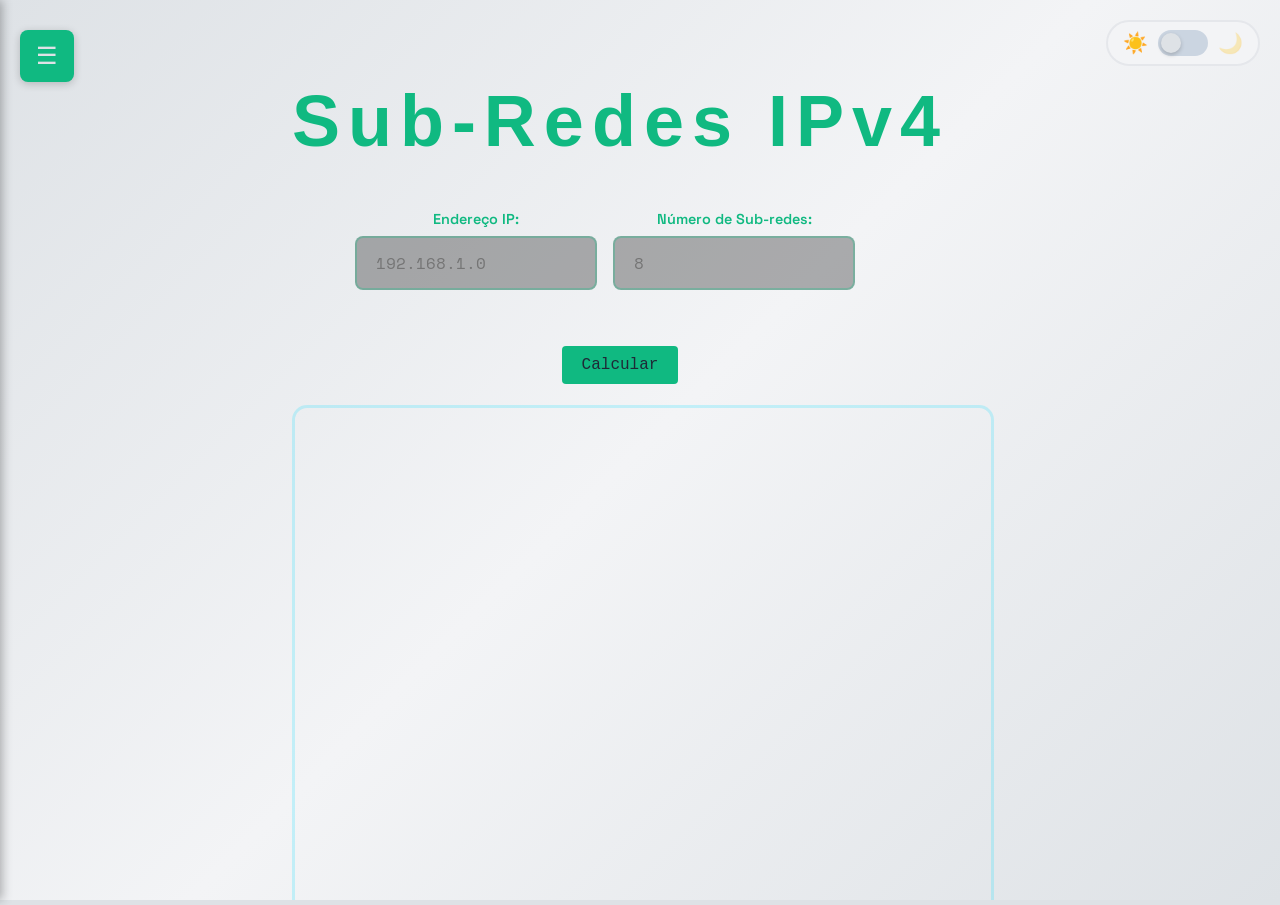
==== commit bedc56e4: "feat: adding question mark icon to redirection to learning tab" ====
--- a/index.html
+++ b/index.html
@@ -9,6 +9,7 @@
     <link rel="stylesheet" href="../css/main_page.css">
     <link rel="stylesheet" href="../css/menu.css">
 
+    <link rel="icon" type="image/svg+xml" href="assets/pics/logo-32x32.png">
     <link rel="preconnect" href="https://fonts.googleapis.com">
     <link rel="preconnect" href="https://fonts.gstatic.com" crossorigin>
     <link
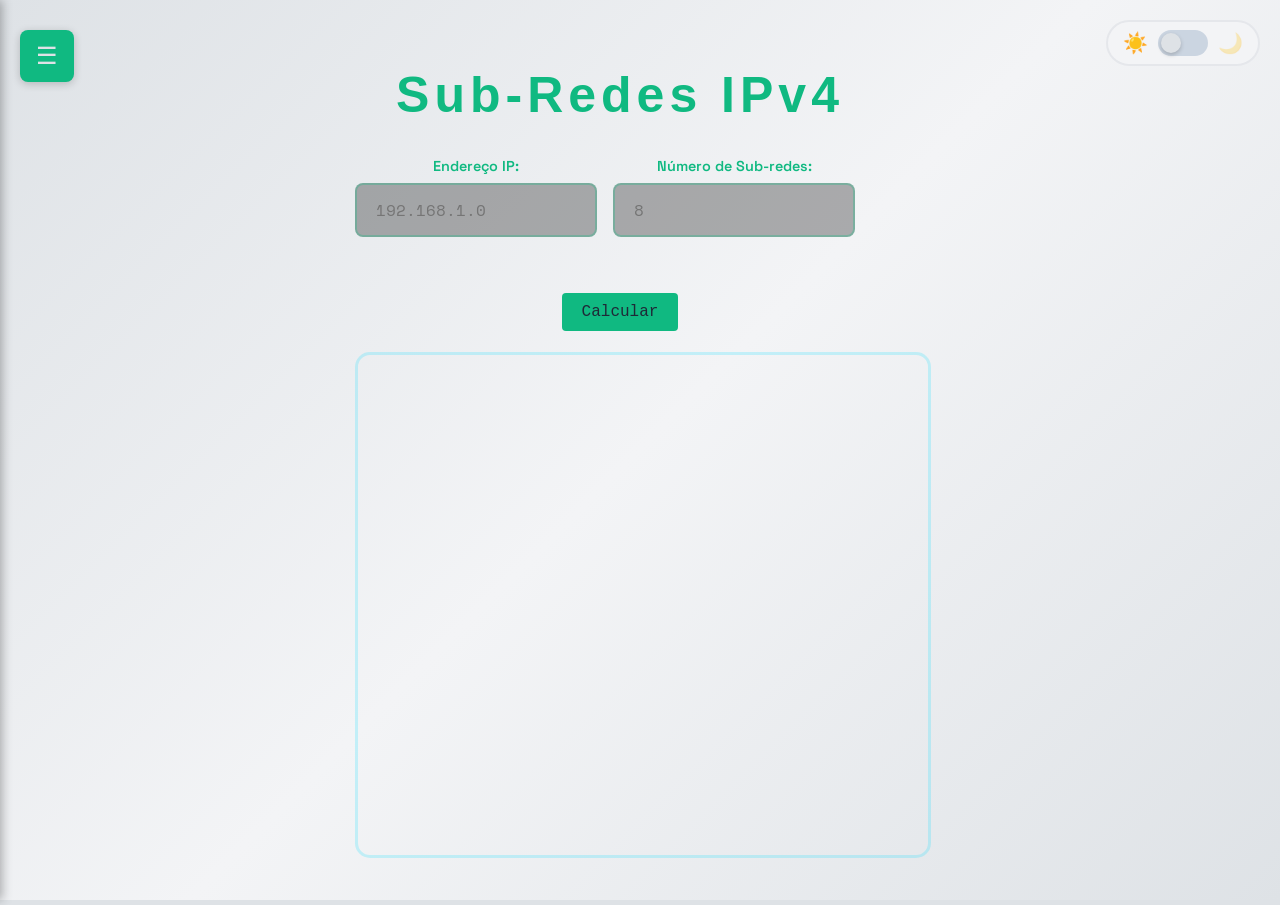
==== commit 968ea062: "fix: making final adjustments" ====
--- a/index.html
+++ b/index.html
@@ -6,10 +6,22 @@
     <meta name="viewport" content="width=device-width, initial-scale=1.0">
     <title>Calc Sub-Redes</title>
 
-    <link rel="stylesheet" href="../css/main_page.css">
-    <link rel="stylesheet" href="../css/menu.css">
+    <link rel="stylesheet" href="/css/main_page.css">
+    <link rel="stylesheet" href="/css/menu.css">
 
-    <link rel="icon" type="image/svg+xml" href="assets/pics/logo-32x32.png">
+    <!-- Favicon padrão -->
+    <link rel="icon" type="image/png" sizes="32x32" href="assets/pics/logo-32x32.png">
+
+    <!-- favicon navegadores modernos -->
+    <link rel="icon" type="image/svg+xml" href="assets/pics/logo.svg">
+
+    <!-- Para PWA / Web App Manifest -->
+    <link rel="icon" type="image/png" sizes="192x192" href="assets/pics/logo-192x192.png">
+    <link rel="icon" type="image/png" sizes="512x512" href="assets/pics/logo-512x512.png">
+
+    <!-- Apple Touch Icon -->
+    <link rel="apple-touch-icon" sizes="192x192" href="assets/pics/logo-192x192.png">
+
     <link rel="preconnect" href="https://fonts.googleapis.com">
     <link rel="preconnect" href="https://fonts.gstatic.com" crossorigin>
     <link
@@ -41,7 +53,8 @@
             </h2>
         </div>
         <ul class="menu-items">
-            <li><a href="#" onclick="carregarPagina('sub-redes')"><span class="diamond"></span> Cálculo de Sub-Rede</a></li>
+            <li><a href="#" onclick="carregarPagina('sub-redes')"><span class="diamond"></span> Cálculo de Sub-Rede</a>
+            </li>
             <li><a href="#" onclick="carregarPagina('aprendizado')"><span class="diamond"></span> Aprendizado</a></li>
         </ul>
 
--- a/css/main_page.css
+++ b/css/main_page.css
@@ -461,7 +461,6 @@
   display: block;
 }
 
-
 /* ESTILOS DA PÁGINA DE SUB-REDES */
 
 .input-subredes {
@@ -499,4 +498,57 @@
   outline: none;
   border-color: var(--color-accent);
   box-shadow: 0 0 10px rgba(16, 185, 129, 0.3);
+}
+
+/* 1. AJUSTES PARA NOTEBOOKS (Telas até 1280px) */
+@media screen and (max-width: 1280px) {
+  .title-glow-subtle {
+    font-size: 56px; 
+    letter-spacing: 5px;
+  }
+
+  .cards-container {
+    gap: 20px; 
+  }
+}
+
+/* 2. AJUSTES PARA TABLETS E LAPTOPS PEQUENOS (Telas até 1024px) */
+@media screen and (max-width: 1024px) {
+  .title-glow-subtle {
+    font-size: 42px;
+    letter-spacing: 3px;
+  }
+
+  h1,
+  h2,
+  h3 {
+    padding-right: 0; 
+    text-align: center;
+  }
+
+  .main-container.shifted {
+    margin-left: 0; 
+  }
+
+  .input-container {
+    padding-right: 0; 
+    flex-wrap: wrap; 
+    gap: 15px;
+  }
+
+  .result-table,
+  .tabela-subredes {
+    display: block;
+    width: 100%;
+    overflow-x: auto; 
+    -webkit-overflow-scrolling: touch;
+    white-space: nowrap; 
+    margin: 20px 0;
+  }
+
+  .calc-button {
+    margin-right: 0; 
+    width: 100%;
+    max-width: 300px;
+  }
 }
--- a/css/menu.css
+++ b/css/menu.css
@@ -282,3 +282,33 @@
     filter: invert(1);
     opacity: 0.85;
 }
+
+
+/* AJUSTES ESPECÍFICOS PARA O MENU (TABLET) */
+@media screen and (max-width: 1024px) {
+  .main-container.shifted {
+    margin-left: 0 !important; 
+    filter: blur(2px) brightness(0.7);
+    pointer-events: none; 
+  }
+
+  .sidebar {
+    width: 250px;
+    box-shadow: 5px 0 15px rgba(0, 0, 0, 0.5);
+  }
+
+  .menu-toggle.inside-menu {
+    left: 200px;
+    padding: 8px 12px; 
+  }
+
+  .theme-switch-container {
+    padding: 5px 10px;
+    top: 10px;
+    right: 10px;
+  }
+
+  .theme-icon {
+    font-size: 16px;
+  }
+}
